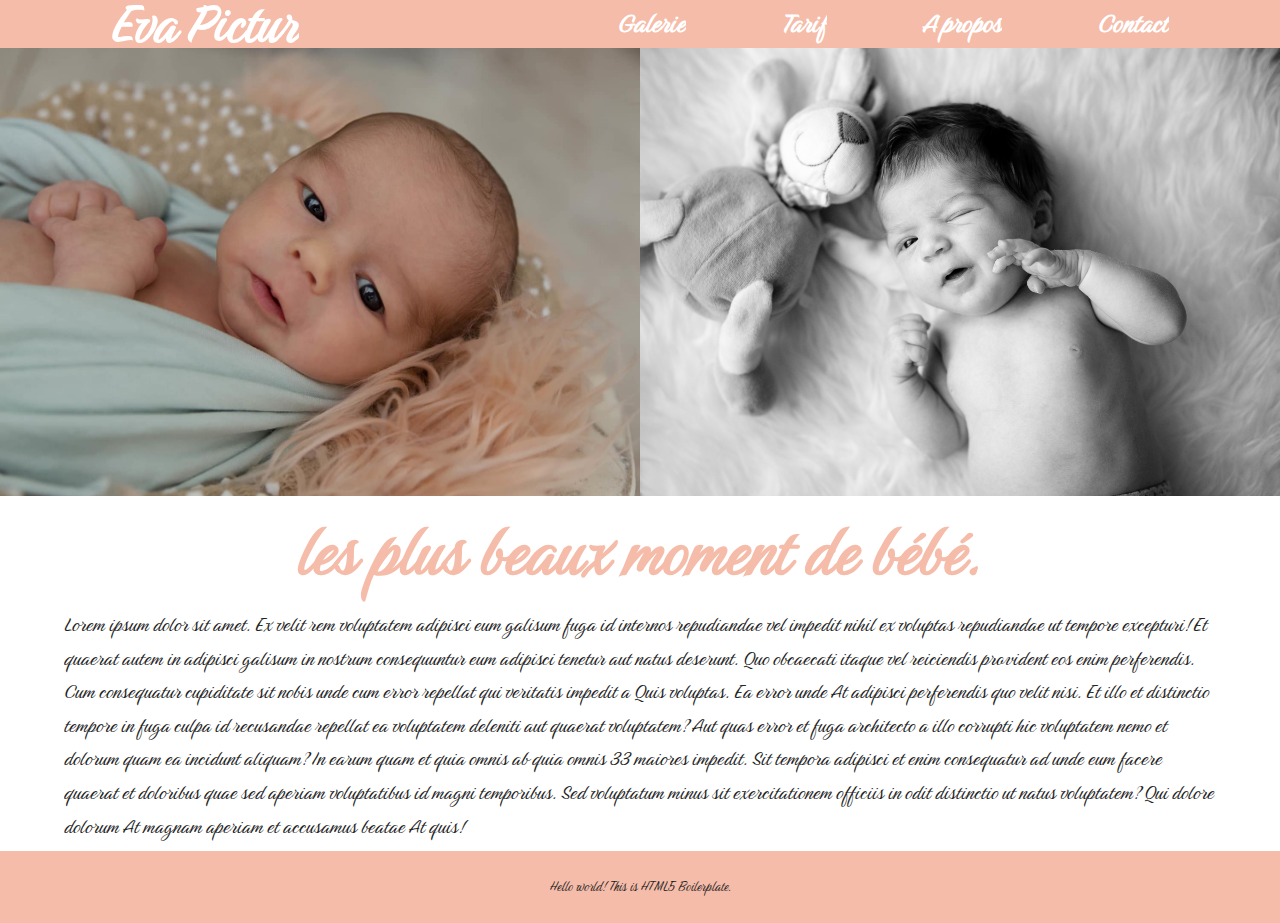
==== index.html @ 78e94718 "maj responsive pc portable mas 1366px et tablette max 991px" ====
<!doctype html>
<html class="no-js" lang="">

<head>
  <meta charset="utf-8">
  <title>Eva picture</title>
  <meta name="description" content="">
  <meta name="viewport" content="width=device-width, initial-scale=1">

  <meta property="og:title" content="">
  <meta property="og:type" content="">
  <meta property="og:url" content="">
  <meta property="og:image" content="">

  <link rel="manifest" href="site.webmanifest">
  <link rel="apple-touch-icon" href="icon.png">
  <!-- Place favicon.ico in the root directory -->

  <link rel="icon" href="photoicone.ico">

  <link rel="stylesheet" href="css/normalize.css">
  <link rel="stylesheet" href="css/main.css">
  <link rel="stylesheet" href="css/style-01.css">

  <meta name="theme-color" content="#fafafa">
  <link rel="preconnect" href="https://fonts.googleapis.com">
<link rel="preconnect" href="https://fonts.gstatic.com" crossorigin>
<link href="https://fonts.googleapis.com/css2?family=Birthstone&display=swap" rel="stylesheet">
</head>

<body>
  <header>
    <h1 class="eva">Eva Pictur</h1>
    <ul class="navbar">
      <li><a href="galerie.html">Galerie</a></li>
      <li><a href="tarif.html">Tarif</a></li>
      <li><a href="a-propos.html">A propos</a></li>
      <li><a href="contact.html">Contact</a></li>
    </ul>


  </header>

  <main>

    <section class="fond">
      <section class="caroussel">
          <section class="player">
            <img src="./img/bebe-banniere-01.jfif" alt="bebe-b01">
            <img src="./img/bebe-banniere-02.jpg" alt="bebe-b02">
            <img src="./img/bebe-banniere-04.jfif" alt="bebe-b03">
            <img src="./img/bebe-banniere-01.jfif" alt="bebe-b01">
            <img src="./img/bebe-banniere-02.jpg" alt="bebe-b02">
            <img src="./img/bebe-banniere-04.jfif" alt="bebe-b03">
          </section>
      </section>
    </section>
    <section class="text">
      <h2>les plus beaux moment de bébé.</h2>
      <p>Lorem ipsum dolor sit amet. Ex velit rem voluptatem adipisci eum galisum fuga id internos repudiandae vel impedit nihil ex voluptas repudiandae ut tempore excepturi! Et quaerat autem in adipisci galisum in nostrum consequuntur eum adipisci tenetur aut natus deserunt. Quo obcaecati itaque vel reiciendis provident eos enim perferendis. Cum consequatur cupiditate sit nobis unde cum error repellat qui veritatis impedit a Quis voluptas.

        Ea error unde At adipisci perferendis quo velit nisi. Et illo et distinctio tempore in fuga culpa id recusandae repellat ea voluptatem deleniti aut quaerat voluptatem? Aut quas error et fuga architecto a illo corrupti hic voluptatem nemo et dolorum quam ea incidunt aliquam?
        
        In earum quam et quia omnis ab quia omnis 33 maiores impedit. Sit tempora adipisci et enim consequatur ad unde eum facere quaerat et doloribus quae sed aperiam voluptatibus id magni temporibus. Sed voluptatum minus sit exercitationem officiis in odit distinctio ut natus voluptatem? Qui dolore dolorum At magnam aperiam et accusamus beatae At quis!</p>
    </section>

  </main>
  <footer>
    <p>Hello world! This is HTML5 Boilerplate.</p>
  </footer>

  <!-- Add your site or application content here -->
  
  <script src="js/vendor/modernizr-3.11.2.min.js"></script>
  <script src="js/plugins.js"></script>
  <script src="js/main.js"></script>

  <!-- Google Analytics: change UA-XXXXX-Y to be your site's ID. -->
  <script>
    window.ga = function () { ga.q.push(arguments) }; ga.q = []; ga.l = +new Date;
    ga('create', 'UA-XXXXX-Y', 'auto'); ga('set', 'anonymizeIp', true); ga('set', 'transport', 'beacon'); ga('send', 'pageview')
  </script>
  <script src="https://www.google-analytics.com/analytics.js" async></script>
</body>

</html>
---- css/main.css ----
/*! HTML5 Boilerplate v8.0.0 | MIT License | https://html5boilerplate.com/ */

/* main.css 2.1.0 | MIT License | https://github.com/h5bp/main.css#readme */
/*
 * What follows is the result of much research on cross-browser styling.
 * Credit left inline and big thanks to Nicolas Gallagher, Jonathan Neal,
 * Kroc Camen, and the H5BP dev community and team.
 */

/* ==========================================================================
   Base styles: opinionated defaults
   ========================================================================== */

html {
  color: #222;
  font-size: 1em;
  line-height: 1.4;
}

/*
 * Remove text-shadow in selection highlight:
 * https://twitter.com/miketaylr/status/12228805301
 *
 * Vendor-prefixed and regular ::selection selectors cannot be combined:
 * https://stackoverflow.com/a/16982510/7133471
 *
 * Customize the background color to match your design.
 */

::-moz-selection {
  background: #b3d4fc;
  text-shadow: none;
}

::selection {
  background: #b3d4fc;
  text-shadow: none;
}

/*
 * A better looking default horizontal rule
 */

hr {
  display: block;
  height: 1px;
  border: 0;
  border-top: 1px solid #ccc;
  margin: 1em 0;
  padding: 0;
}

/*
 * Remove the gap between audio, canvas, iframes,
 * images, videos and the bottom of their containers:
 * https://github.com/h5bp/html5-boilerplate/issues/440
 */

audio,
canvas,
iframe,
img,
svg,
video {
  vertical-align: middle;
}

/*
 * Remove default fieldset styles.
 */

fieldset {
  border: 0;
  margin: 0;
  padding: 0;
}

/*
 * Allow only vertical resizing of textareas.
 */

textarea {
  resize: vertical;
}

/* ==========================================================================
   Author's custom styles
   ========================================================================== */

/* ==========================================================================
   Helper classes
   ========================================================================== */

/*
 * Hide visually and from screen readers
 */

.hidden,
[hidden] {
  display: none !important;
}

/*
 * Hide only visually, but have it available for screen readers:
 * https://snook.ca/archives/html_and_css/hiding-content-for-accessibility
 *
 * 1. For long content, line feeds are not interpreted as spaces and small width
 *    causes content to wrap 1 word per line:
 *    https://medium.com/@jessebeach/beware-smushed-off-screen-accessible-text-5952a4c2cbfe
 */

.sr-only {
  border: 0;
  clip: rect(0, 0, 0, 0);
  height: 1px;
  margin: -1px;
  overflow: hidden;
  padding: 0;
  position: absolute;
  white-space: nowrap;
  width: 1px;
  /* 1 */
}

/*
 * Extends the .sr-only class to allow the element
 * to be focusable when navigated to via the keyboard:
 * https://www.drupal.org/node/897638
 */

.sr-only.focusable:active,
.sr-only.focusable:focus {
  clip: auto;
  height: auto;
  margin: 0;
  overflow: visible;
  position: static;
  white-space: inherit;
  width: auto;
}

/*
 * Hide visually and from screen readers, but maintain layout
 */

.invisible {
  visibility: hidden;
}

/*
 * Clearfix: contain floats
 *
 * For modern browsers
 * 1. The space content is one way to avoid an Opera bug when the
 *    `contenteditable` attribute is included anywhere else in the document.
 *    Otherwise it causes space to appear at the top and bottom of elements
 *    that receive the `clearfix` class.
 * 2. The use of `table` rather than `block` is only necessary if using
 *    `:before` to contain the top-margins of child elements.
 */

.clearfix::before,
.clearfix::after {
  content: " ";
  display: table;
}

.clearfix::after {
  clear: both;
}

/* ==========================================================================
   EXAMPLE Media Queries for Responsive Design.
   These examples override the primary ('mobile first') styles.
   Modify as content requires.
   ========================================================================== */

@media only screen and (min-width: 35em) {
  /* Style adjustments for viewports that meet the condition */
}

@media print,
  (-webkit-min-device-pixel-ratio: 1.25),
  (min-resolution: 1.25dppx),
  (min-resolution: 120dpi) {
  /* Style adjustments for high resolution devices */
}

/* ==========================================================================
   Print styles.
   Inlined to avoid the additional HTTP request:
   https://www.phpied.com/delay-loading-your-print-css/
   ========================================================================== */

@media print {
  *,
  *::before,
  *::after {
    background: #fff !important;
    color: #000 !important;
    /* Black prints faster */
    box-shadow: none !important;
    text-shadow: none !important;
  }

  a,
  a:visited {
    text-decoration: underline;
  }

  a[href]::after {
    content: " (" attr(href) ")";
  }

  abbr[title]::after {
    content: " (" attr(title) ")";
  }

  /*
   * Don't show links that are fragment identifiers,
   * or use the `javascript:` pseudo protocol
   */
  a[href^="#"]::after,
  a[href^="javascript:"]::after {
    content: "";
  }

  pre {
    white-space: pre-wrap !important;
  }

  pre,
  blockquote {
    border: 1px solid #999;
    page-break-inside: avoid;
  }

  /*
   * Printing Tables:
   * https://web.archive.org/web/20180815150934/http://css-discuss.incutio.com/wiki/Printing_Tables
   */
  thead {
    display: table-header-group;
  }

  tr,
  img {
    page-break-inside: avoid;
  }

  p,
  h2,
  h3 {
    orphans: 3;
    widows: 3;
  }

  h2,
  h3 {
    page-break-after: avoid;
  }
}
---- css/style-01.css ----
* {
    margin: 0;
    padding: 0%;
    box-sizing: border-box;
    font-family: 'Birthstone', 'cursive';
    scroll-behavior: smooth; 
    overflow: hidden;
     
}
/****HEADER*****/
header {
    background: #F5BCA9;
    /*position: fixed;*/
    top: 0%;
    left: 0%;
    width: 100%;
    height: 3em;
    display: flex;
    justify-content: space-around;
    align-items: center;
    
    
}
.eva { 
    color: #fff;
    font-size: 4em;
    text-decoration: none;
}
.navbar {
    display: flex;
    
}
.navbar li {
    list-style: none;
    
}
.navbar li a {
    font-size: 2em;
    color: #fff;
    text-decoration: none;
    margin-left: 3em;
    font-weight: 700;
}
/****MAIN****/
.fond {
    width: 100%;
    margin: auto;
    
}
.fond .caroussel {
    background-color:#F5BCA9 ;
    /*margin-top: 2em;*/
    width: 100%;
    overflow: hidden;
    height: 20em;
    
    
    
}
.fond .caroussel .player {
    display: flex;
}
.fond .caroussel img {
    max-width: 30em;
    cursor: pointer;
}
.fond .caroussel img {
    display: flex;
    animation-duration: 20s;
    animation-name: mesImages;
    animation-iteration-count: infinite;
    overflow: visible;
    
}
@keyframes mesImages {
    0% {
        transform: translateX(0);
    }
    75% {
        transform: translateX(-900px);
    }
    100% {
        transform: translateX(0);
    }
}
.text {
    width: 70%;
    justify-content: space-evenly;
    align-items: center;
    margin: auto;
    margin-bottom: 4em;
}
.text h2 {
    text-align: center;
    font-size: 5em;
    color: #F5BCA9;
}
.text p {
    font-size: 2em;
    text-justify: inter-word;
}
/****FOOTER*****/
footer {
    width: 100%;
    background-color: #F5BCA9;
    min-height: 8vh;    
    align-items: center;
    justify-content: space-evenly;
    display: flex;
}
/*********ECRAN PC PORTABLE*************/
@media(max-width:1366px){
}
.fond .caroussel {
    background-color:#F5BCA9 ;
    /*margin-top: 2em;*/
    width: 100%;
    overflow: hidden;
    height: 15em;   
}
.fond .caroussel img {
    max-width: 23em;
    cursor: pointer;
}   
@keyframes mesImages {
    0% {
        transform: translateX(0);
    }
    75% {
        transform: translateX(-825px);
    }
    100% {
        transform: translateX(0);
    }
}
.text {
    width: 90%;
    justify-content: space-evenly;
    align-items: center;
    margin: auto;
    margin-bottom: 00.5em
}
.text h2 {
    text-align: center;
    font-size: 3.5em;
    color: #F5BCA9;
}
.text p {
    font-size: 1.5em;
    text-justify: inter-word;
}
@media(max-width:991px){
    * {
        overflow: visible;
        
    }
    .navbar li a {
        font-size: 2em;
        color: #fff;
        text-decoration: none;
        margin-left: 1em;
        font-weight: 700;
    }
}
.fond .caroussel {
    background-color:#F5BCA9 ;
    /*margin-top: 2em;*/
    width: 100%;
    overflow: hidden;
    height: 28em;   
}
.fond .caroussel img {
    max-width: 40em;
    cursor: pointer;
}   
@keyframes mesImages {
    0% {
        transform: translateX(0);
    }
    75% {
        transform: translateX(-180em);
    }
    100% {
        transform: translateX(0);
    }
}
    .text h2 {
        text-align: center;
        font-size: 5em;
        color: #F5BCA9;
    }
}
@media(max-width:480px){
    
}
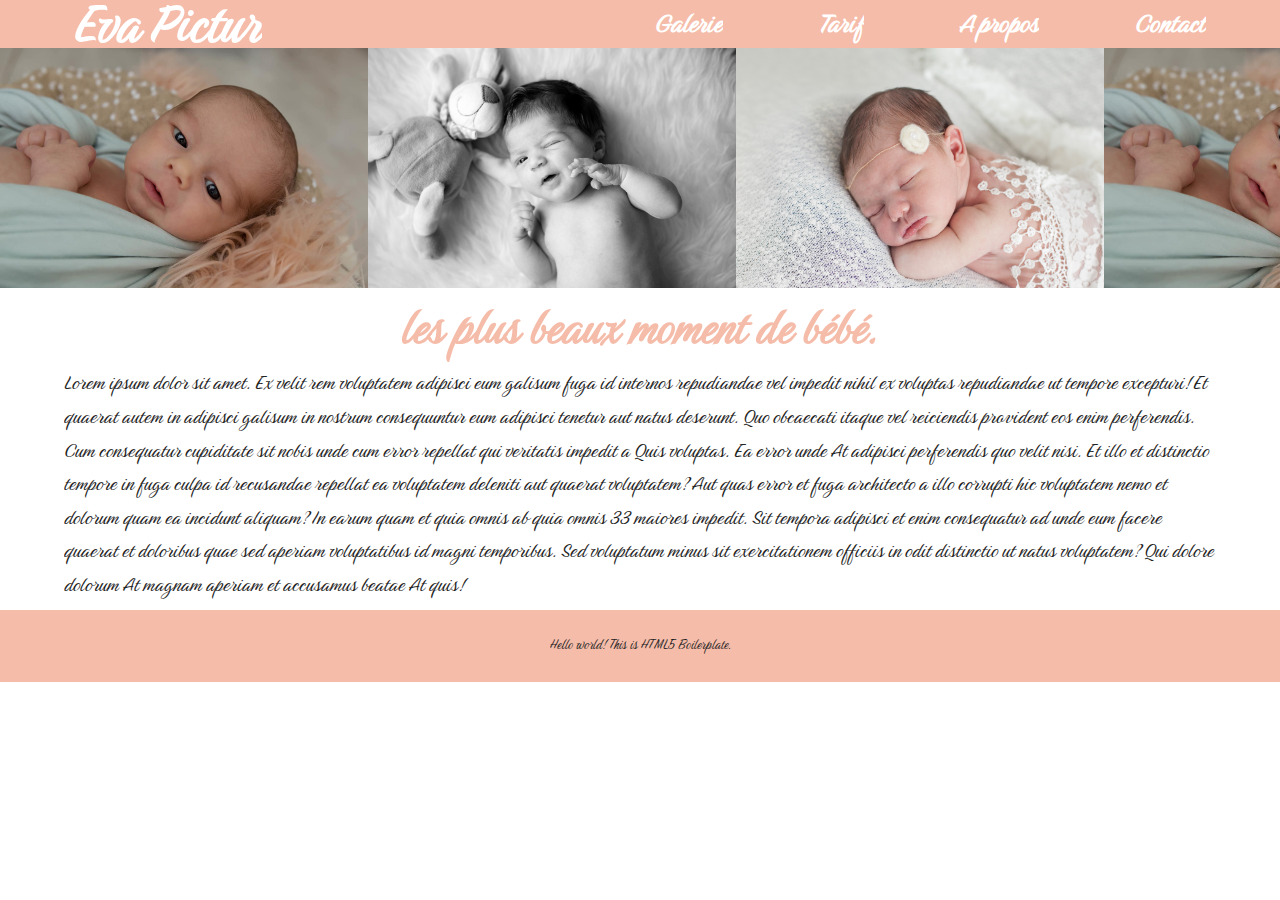
==== commit e11d6956: "maj responsive ecran mobile max 480px" ====
--- a/index.html
+++ b/index.html
@@ -31,11 +31,12 @@
 <body>
   <header>
     <h1 class="eva">Eva Pictur</h1>
+    <article class="menuToggle" onclick="toggleMenu();"></article>
     <ul class="navbar">
-      <li><a href="galerie.html">Galerie</a></li>
-      <li><a href="tarif.html">Tarif</a></li>
-      <li><a href="a-propos.html">A propos</a></li>
-      <li><a href="contact.html">Contact</a></li>
+      <li><a href="galerie.html" onclick="toggleMenu();">Galerie</a></li>
+      <li><a href="tarif.html" onclick="toggleMenu();">Tarif</a></li>
+      <li><a href="a-propos.html" onclick="toggleMenu();">A propos</a></li>
+      <li><a href="contact.html"onclick="toggleMenu();">Contact</a></li>
     </ul>
 
 
@@ -68,6 +69,19 @@
   <footer>
     <p>Hello world! This is HTML5 Boilerplate.</p>
   </footer>
+  <script type="text/javascript">
+    window.addEventListener('scroll', function(){
+        const header =document.querySelector('header');
+        header.classList.toggle("sticky", window.scrollY > 0 );
+    });
+    
+    function toggleMenu(){
+    const tmenuToggle = document.querySelector('.menuToggle');
+    const navbar = document.querySelector('.navbar');
+    navbar.classList.toggle('active');
+    menuToggle.classList.toggle('active');
+}
+</script>
 
   <!-- Add your site or application content here -->
   
--- a/css/style-01.css
+++ b/css/style-01.css
@@ -161,7 +161,7 @@
         margin-left: 1em;
         font-weight: 700;
     }
-}
+
 .fond .caroussel {
     background-color:#F5BCA9 ;
     /*margin-top: 2em;*/
@@ -188,8 +188,112 @@
         text-align: center;
         font-size: 5em;
         color: #F5BCA9;
-    }
+    } 
+    .fond .caroussel img {
+        display: flex;
+    animation-duration: 30s;
+    animation-name: mesImages;
+    animation-iteration-count: infinite;
+    overflow: visible;
+    
+   }  
 }
 @media(max-width:480px){
-    
-}+    * {
+        overflow: hidden;
+    }
+
+.fond .caroussel {
+    background-color:#F5BCA9 ;
+    /*margin-top: 2em;*/
+    width: 100%;
+    overflow: hidden;
+    height: 10em;   
+}
+.fond .caroussel img {
+    max-width: 15em;
+    cursor: pointer;
+}   
+.fond .caroussel img {
+display: flex;
+animation-duration: 20s;
+animation-name: mesImages;
+animation-iteration-count: infinite;
+overflow: visible;
+
+}  
+@keyframes mesImages {
+    0% {
+        transform: translateX(0);
+    }
+    75% {
+        transform: translateX(-825);
+    }
+    100% {
+        transform: translateX(0);
+    }
+}
+.text h2 {
+    text-align: center;
+    font-size: 3em;
+    color: #F5BCA9;
+} 
+header, 
+header.sticky{
+    padding: 10px 20px;
+}
+
+header .navbar li{
+    margin-left: 0px;
+}
+
+header .navbar li a {
+    text-decoration: none;
+    color: #fff;
+    font-size: 1.6em;
+    font-weight: 300;
+}
+
+.navbar{
+    display: none;
+}
+/*section{
+    padding: 20px;
+}*/
+
+header .navbar.active{
+    width: 100%;
+    height: calc(100% -68px);
+    position: fixed;
+    top: 68px;
+    left:0;
+    display: flex;
+    justify-content: center;
+    flex-direction: column;
+    background:#F5BCA9;
+    align-items: center;
+}
+
+.menuToggle{
+    position: relative;
+    width: 40px;
+    height: 40px;
+    background-image: url(./img/menu.png);
+    background-repeat: no-repeat;
+    background-position: center;
+    cursor: pointer;
+    background-size: 30px;
+}
+
+.menuToggle.active
+{
+    background-image: url(./img/close.png);
+    background-size: 25px;
+    background-repeat: no-repeat;
+    background-origin: center;
+}
+
+header.sticky .menuToggle{
+    filter: invert(1);
+}
+}
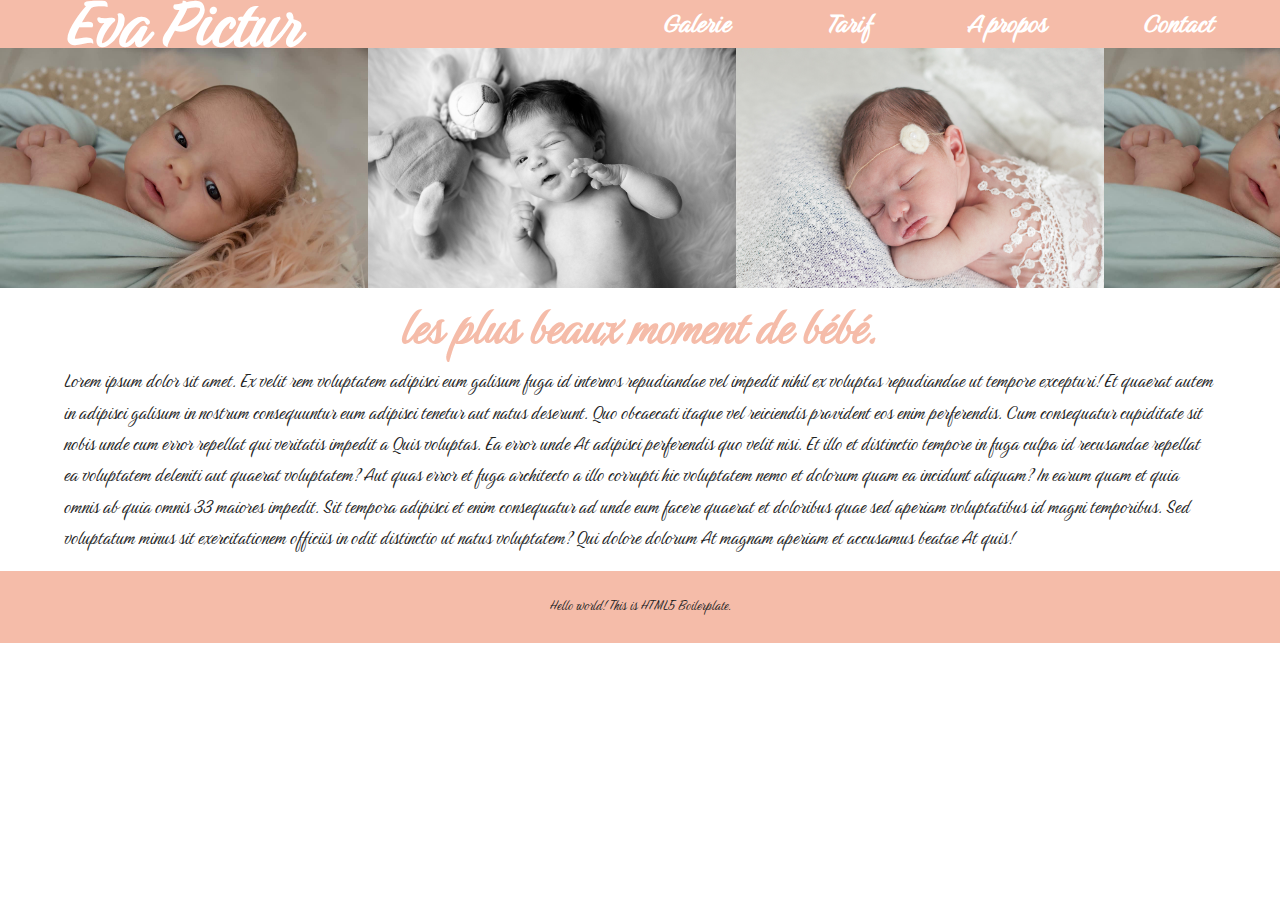
==== commit 7c898312: "maj sous-menu menu galerie" ====
--- a/index.html
+++ b/index.html
@@ -30,21 +30,25 @@
 
 <body>
   <header>
-    <h1 class="eva">Eva Pictur</h1>
+    <h1 class="eva"><a href="index.html">Eva Pictur</a></h1>
     <article class="menuToggle" onclick="toggleMenu();"></article>
     <ul class="navbar">
-      <li><a href="galerie.html" onclick="toggleMenu();">Galerie</a></li>
-      <li><a href="tarif.html" onclick="toggleMenu();">Tarif</a></li>
-      <li><a href="a-propos.html" onclick="toggleMenu();">A propos</a></li>
-      <li><a href="contact.html"onclick="toggleMenu();">Contact</a></li>
+      <li class="title">
+        <a href="#" onclick="toggleMenu();">Galerie<i class="fa fa-angle-down"></i></a>
+        <ul class="sous-menu">
+          <li><a href="galerie.html" onclick="toggleMenu();">Nouveaux nés</a></li>
+          <li><a href="#" onclick="toggleMenu();">Grossese</a></li>
+        </ul>
+      </li>
+      <li class="title"><a href="tarif.html" onclick="toggleMenu();">Tarif</a></li>
+      <li class="title"><a href="a-propos.html" onclick="toggleMenu();">A propos</a></li>
+      <li class="title"><a href="contact.html"onclick="toggleMenu();">Contact</a></li>
     </ul>
-
-
   </header>
 
-  <main>
-
-    <section class="fond">
+  
+<main>
+  <section class="fond">
       <section class="caroussel">
           <section class="player">
             <img src="./img/bebe-banniere-01.jfif" alt="bebe-b01">
@@ -69,19 +73,7 @@
   <footer>
     <p>Hello world! This is HTML5 Boilerplate.</p>
   </footer>
-  <script type="text/javascript">
-    window.addEventListener('scroll', function(){
-        const header =document.querySelector('header');
-        header.classList.toggle("sticky", window.scrollY > 0 );
-    });
-    
-    function toggleMenu(){
-    const tmenuToggle = document.querySelector('.menuToggle');
-    const navbar = document.querySelector('.navbar');
-    navbar.classList.toggle('active');
-    menuToggle.classList.toggle('active');
-}
-</script>
+
 
   <!-- Add your site or application content here -->
   
@@ -93,8 +85,21 @@
   <script>
     window.ga = function () { ga.q.push(arguments) }; ga.q = []; ga.l = +new Date;
     ga('create', 'UA-XXXXX-Y', 'auto'); ga('set', 'anonymizeIp', true); ga('set', 'transport', 'beacon'); ga('send', 'pageview')
-  </script>
-  <script src="https://www.google-analytics.com/analytics.js" async></script>
+    </script>
+<script type="text/javascript">
+  window.addEventListener('scroll', function(){
+      const header =document.querySelector('header');
+      header.classList.toggle("sticky", window.scrollY > 0 );
+  });
+  
+  function toggleMenu(){
+  const tmenuToggle = document.querySelector('.menuToggle');
+  const navbar = document.querySelector('.navbar');
+  navbar.classList.toggle('active');
+  menuToggle.classList.toggle('active');
+}
+</script>
+
 </body>
 
 </html>
--- a/css/style-01.css
+++ b/css/style-01.css
@@ -1,12 +1,15 @@
+@media(max-width:1920px){
 * {
     margin: 0;
     padding: 0%;
     box-sizing: border-box;
     font-family: 'Birthstone', 'cursive';
     scroll-behavior: smooth; 
-    overflow: hidden;
-     
-}
+         
+}
+ html{
+  overflow: hidden;
+ }
 /****HEADER*****/
 header {
     background: #F5BCA9;
@@ -21,26 +24,77 @@
     
     
 }
-.eva { 
+.eva a {
     color: #fff;
-    font-size: 4em;
+    font-size: 250%;
     text-decoration: none;
+
 }
 .navbar {
     display: flex;
-    
-}
-.navbar li {
+    position: relative;
+    
+}
+.navbar .title{
+    display: inline-block;
+    position: relative;
     list-style: none;
-    
-}
-.navbar li a {
+    transition: 0.5s;
+    
+}
+.navbar .title a {
     font-size: 2em;
     color: #fff;
     text-decoration: none;
     margin-left: 3em;
     font-weight: 700;
 }
+.navbar .title a:hover {
+    transition: 0.05s;
+    color: #000;
+}
+.navbar .sous-menu {
+    /*display: block;*/
+    position: absolute;
+   /* visibility: hidden;*/
+    height: 0;
+    top:100%;
+    left : 0;
+    transform: scaleY(0);
+    transform-origin: 50% 0;
+    transition: transform 1s ease;
+    background-color: #F5BCA9;
+    box-shadow: 0 2px 3px rgba(34, 36, 38, .15);
+    border-radius: 0 0 5px 5px;
+    z-index: 1;
+
+    
+}
+.navbar .title:hover .sous-menu {
+      
+    visibility: visible;
+    height: auto;
+    transform: scaleY(1);
+  
+  }
+  .navbar .sous-menu li{
+    text-align: justify;
+    display: inline-block;
+    color: #000;
+    /*width: 150px;*/
+    margin-left: -4em;
+    padding: 5%;
+    transition: 0.2s;
+  } 
+  .navbar .sous-menu li a {
+    text-transform: none;
+    color: #fff;
+    font-weight: normal;
+    font-size: 24px;
+  }
+  .navbar .sous-menu li a:hover {
+      color: #000;
+  }
 /****MAIN****/
 .fond {
     width: 100%;
@@ -108,14 +162,14 @@
     justify-content: space-evenly;
     display: flex;
 }
+}
 /*********ECRAN PC PORTABLE*************/
 @media(max-width:1366px){
-}
+
 .fond .caroussel {
     background-color:#F5BCA9 ;
     /*margin-top: 2em;*/
     width: 100%;
-    overflow: hidden;
     height: 15em;   
 }
 .fond .caroussel img {
@@ -138,16 +192,36 @@
     justify-content: space-evenly;
     align-items: center;
     margin: auto;
-    margin-bottom: 00.5em
+    margin-bottom: 0.5em
 }
 .text h2 {
     text-align: center;
-    font-size: 3.5em;
+    font-size: 370%;
     color: #F5BCA9;
 }
 .text p {
-    font-size: 1.5em;
+    font-size: 150%;
     text-justify: inter-word;
+}
+}
+@media(max-width:1360px){
+    
+    .text {
+        width: 90%;
+        justify-content: space-evenly;
+        align-items: center;
+        margin: auto;
+        margin-bottom: 1em
+    }
+    .text h2 {
+        text-align: center;
+        font-size: 350%;
+        color: #F5BCA9;
+    }
+    .text p {
+        font-size: 140%;
+        text-justify: inter-word;
+    }
 }
 @media(max-width:991px){
     * {
@@ -163,22 +237,20 @@
     }
 
 .fond .caroussel {
+    counter-reset: inherit;
     background-color:#F5BCA9 ;
     /*margin-top: 2em;*/
     width: 100%;
     overflow: hidden;
     height: 28em;   
 }
-.fond .caroussel img {
-    max-width: 40em;
-    cursor: pointer;
-}   
+
 @keyframes mesImages {
     0% {
         transform: translateX(0);
     }
     75% {
-        transform: translateX(-180em);
+        transform: translateX(-500%);
     }
     100% {
         transform: translateX(0);
@@ -189,59 +261,64 @@
         font-size: 5em;
         color: #F5BCA9;
     } 
+  
+
+    .fond .caroussel {
+        background-color:#f5bca900 ;
+        height: 15em;
+    }
+    .fond .caroussel img {
+        counter-reset: inherit;
+        cursor: pointer;
+        width: 100%;
+    }
     .fond .caroussel img {
         display: flex;
-    animation-duration: 30s;
-    animation-name: mesImages;
-    animation-iteration-count: infinite;
+        animation-duration: 40s;
+        animation-name: mesImages;
+        animation-iteration-count: infinite;
+        overflow: visible;
+        
+    }
+}
+@media(max-width:580px){
+    @keyframes mesImages {
+        0% {
+            transform: translateX(0);
+        }
+        75% {
+            transform: translateX(-500%);
+        }
+        100% {
+            transform: translateX(0);
+        }
+    }
+.text {
+    width: 90%;
+    justify-content: space-evenly;
+    align-items: center;
+    margin: auto;
+    margin-bottom: 1em
+}
+.text h2 {
+    font-weight: 150%;
+    text-align: center;
+    font-size: 250%;
+    color: #F5BCA9;
+}
+.text p {
+    font-size: 100%;
+    text-align: justify;
+} 
+header {
     overflow: visible;
-    
-   }  
-}
-@media(max-width:480px){
-    * {
-        overflow: hidden;
-    }
-
-.fond .caroussel {
-    background-color:#F5BCA9 ;
-    /*margin-top: 2em;*/
-    width: 100%;
-    overflow: hidden;
-    height: 10em;   
-}
-.fond .caroussel img {
-    max-width: 15em;
-    cursor: pointer;
-}   
-.fond .caroussel img {
-display: flex;
-animation-duration: 20s;
-animation-name: mesImages;
-animation-iteration-count: infinite;
-overflow: visible;
-
-}  
-@keyframes mesImages {
-    0% {
-        transform: translateX(0);
-    }
-    75% {
-        transform: translateX(-825);
-    }
-    100% {
-        transform: translateX(0);
-    }
-}
-.text h2 {
-    text-align: center;
-    font-size: 3em;
-    color: #F5BCA9;
-} 
-header, 
+    position: sticky;
+    z-index: 1;
+}
+/*header, 
 header.sticky{
     padding: 10px 20px;
-}
+}*/
 
 header .navbar li{
     margin-left: 0px;
@@ -264,25 +341,27 @@
 header .navbar.active{
     width: 100%;
     height: calc(100% -68px);
-    position: fixed;
-    top: 68px;
+    position: fixed ;
+    top: 3em;
     left:0;
     display: flex;
     justify-content: center;
     flex-direction: column;
     background:#F5BCA9;
     align-items: center;
+    z-index: 1;
 }
 
 .menuToggle{
     position: relative;
     width: 40px;
     height: 40px;
-    background-image: url(./img/menu.png);
+    background-image: url(menu.png);
     background-repeat: no-repeat;
     background-position: center;
     cursor: pointer;
     background-size: 30px;
+    
 }
 
 .menuToggle.active
@@ -295,5 +374,15 @@
 
 header.sticky .menuToggle{
     filter: invert(1);
-}
-}
+    
+}
+}
+@media(max-width:400px){
+.fond .caroussel img {
+    counter-reset: inherit;
+    cursor: pointer;
+    width: 15em;
+    height: 15em;
+    
+}
+}
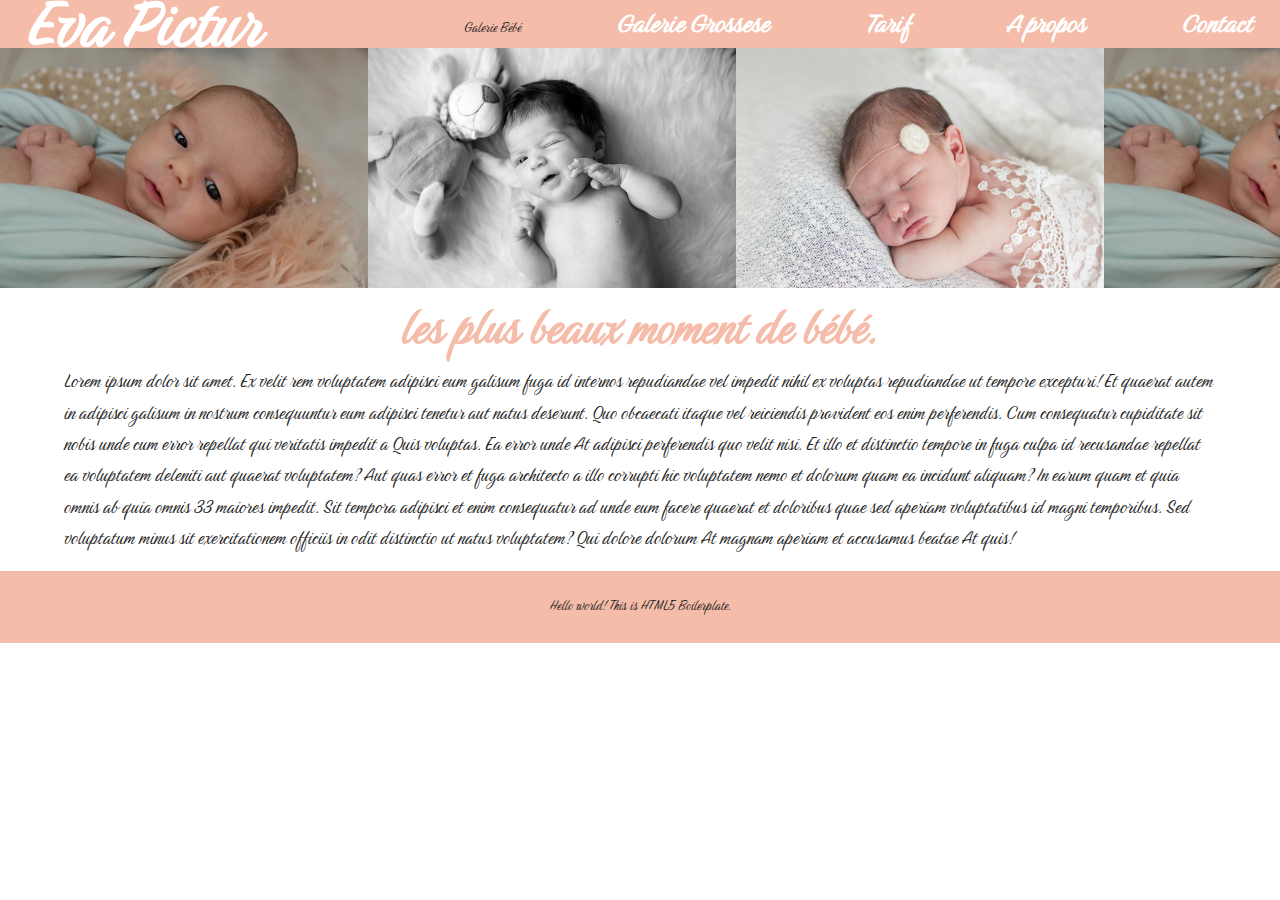
==== commit d1761b37: "maj page grossese" ====
--- a/index.html
+++ b/index.html
@@ -20,7 +20,7 @@
 
   <link rel="stylesheet" href="css/normalize.css">
   <link rel="stylesheet" href="css/main.css">
-  <link rel="stylesheet" href="css/style-01.css">
+  <link rel="stylesheet" href="css/index.css">
 
   <meta name="theme-color" content="#fafafa">
   <link rel="preconnect" href="https://fonts.googleapis.com">
@@ -33,13 +33,8 @@
     <h1 class="eva"><a href="index.html">Eva Pictur</a></h1>
     <article class="menuToggle" onclick="toggleMenu();"></article>
     <ul class="navbar">
-      <li class="title">
-        <a href="#" onclick="toggleMenu();">Galerie<i class="fa fa-angle-down"></i></a>
-        <ul class="sous-menu">
-          <li><a href="galerie.html" onclick="toggleMenu();">Nouveaux nés</a></li>
-          <li><a href="#" onclick="toggleMenu();">Grossese</a></li>
-        </ul>
-      </li>
+      <li class="title"><a href="galerie.html" onclick="toggleMenu();"></a>Galerie Bébé</li>
+      <li class="title"><a href="grossese.html" onclick="toggleMenu();">Galerie Grossese</a></li>
       <li class="title"><a href="tarif.html" onclick="toggleMenu();">Tarif</a></li>
       <li class="title"><a href="a-propos.html" onclick="toggleMenu();">A propos</a></li>
       <li class="title"><a href="contact.html"onclick="toggleMenu();">Contact</a></li>
--- a/css/index.css
+++ b/css/index.css
@@ -0,0 +1,350 @@
+@media(max-width:1920px){
+* {
+    margin: 0;
+    padding: 0%;
+    box-sizing: border-box;
+    font-family: 'Birthstone', 'cursive';
+    scroll-behavior: smooth; 
+}
+ html{
+  overflow: hidden;
+}
+/****HEADER*****/
+header {
+    background: #F5BCA9;
+    /*position: fixed;*/
+    top: 0%;
+    left: 0%;
+    width: 100%;
+    height: 3em;
+    display: flex;
+    justify-content: space-around;
+    align-items: center;
+}
+.eva a {
+    color: #fff;
+    font-size: 250%;
+    text-decoration: none;
+
+}
+.navbar {
+    display: flex;
+    position: relative;
+    
+}
+.navbar .title{
+    display: inline-block;
+    position: relative;
+    list-style: none;
+    transition: 0.5s;
+    
+}
+.navbar .title a {
+    font-size: 2em;
+    color: #fff;
+    text-decoration: none;
+    margin-left: 3em;
+    font-weight: 700;
+}
+.navbar .title a:hover {
+    transition: 0.05s;
+    color: #000;
+}
+
+
+/****MAIN****/
+.fond {
+    width: 100%;
+    margin: auto;
+    
+}
+.fond .caroussel {
+    background-color:#F5BCA9 ;
+    /*margin-top: 2em;*/
+    width: 100%;
+    overflow: hidden;
+    height: 20em;
+    
+    
+    
+}
+.fond .caroussel .player {
+    display: flex;
+}
+.fond .caroussel img {
+    max-width: 30em;
+    cursor: pointer;
+}
+.fond .caroussel img {
+    display: flex;
+    animation-duration: 20s;
+    animation-name: mesImages;
+    animation-iteration-count: infinite;
+    overflow: visible;
+    
+}
+@keyframes mesImages {
+    0% {
+        transform: translateX(0);
+    }
+    75% {
+        transform: translateX(-900px);
+    }
+    100% {
+        transform: translateX(0);
+    }
+}
+.text {
+    width: 70%;
+    justify-content: space-evenly;
+    align-items: center;
+    margin: auto;
+    margin-bottom: 4em;
+}
+.text h2 {
+    text-align: center;
+    font-size: 5em;
+    color: #F5BCA9;
+}
+.text p {
+    font-size: 2em;
+    text-justify: inter-word;
+}
+/****FOOTER*****/
+footer {
+    width: 100%;
+    background-color: #F5BCA9;
+    min-height: 8vh;    
+    align-items: center;
+    justify-content: space-evenly;
+    display: flex;
+}
+}
+/*********ECRAN PC PORTABLE*************/
+@media(max-width:1366px){
+
+.fond .caroussel {
+    background-color:#F5BCA9 ;
+    /*margin-top: 2em;*/
+    width: 100%;
+    height: 15em;   
+}
+.fond .caroussel img {
+    max-width: 23em;
+    cursor: pointer;
+}   
+@keyframes mesImages {
+    0% {
+        transform: translateX(0);
+    }
+    75% {
+        transform: translateX(-825px);
+    }
+    100% {
+        transform: translateX(0);
+    }
+}
+.text {
+    width: 90%;
+    justify-content: space-evenly;
+    align-items: center;
+    margin: auto;
+    margin-bottom: 0.5em
+}
+.text h2 {
+    text-align: center;
+    font-size: 370%;
+    color: #F5BCA9;
+}
+.text p {
+    font-size: 150%;
+    text-justify: inter-word;
+}
+}
+@media(max-width:1360px){
+    
+    .text {
+        width: 90%;
+        justify-content: space-evenly;
+        align-items: center;
+        margin: auto;
+        margin-bottom: 1em
+    }
+    .text h2 {
+        text-align: center;
+        font-size: 350%;
+        color: #F5BCA9;
+    }
+    .text p {
+        font-size: 140%;
+        text-justify: inter-word;
+    }
+}
+@media(max-width:991px){
+    * {
+        overflow: visible;
+        
+    }
+    .navbar li a {
+        font-size: 2em;
+        color: #fff;
+        text-decoration: none;
+        margin-left: 1em;
+        font-weight: 700;
+    }
+
+.fond .caroussel {
+    counter-reset: inherit;
+    background-color:#F5BCA9 ;
+    /*margin-top: 2em;*/
+    width: 100%;
+    overflow: hidden;
+    height: 28em;   
+}
+
+@keyframes mesImages {
+   
+    0% {
+        transform: translateX(0);
+    }
+    75% {
+        transform: translateX(-500%);
+    }
+    100% {
+        transform: translateX(0);
+    }
+}
+    .text h2 {
+        text-align: center;
+        font-size: 5em;
+        color: #F5BCA9;
+    } 
+  
+
+    .fond .caroussel {
+        background-color:#f5bca900 ;
+        height: 15em;
+    }
+    .fond .caroussel img {
+        counter-reset: inherit;
+        cursor: pointer;
+        width: 100%;
+    }
+    .fond .caroussel img {
+        display: flex;
+        animation-duration: 40s;
+        animation-name: mesImages;
+        animation-iteration-count: infinite;
+        overflow: visible;
+        
+    }
+}
+@media(max-width:580px){
+    .eva a {
+        color: #fff;
+        font-size: 200%;
+        text-decoration: none;
+    
+    }
+    @keyframes mesImages {
+        0% {
+            transform: translateX(0);
+        }
+        75% {
+            transform: translateX(-500%);
+        }
+        100% {
+            transform: translateX(0);
+        }
+    }
+.text {
+    width: 90%;
+    justify-content: space-evenly;
+    align-items: center;
+    margin: auto;
+    margin-bottom: 1em
+}
+.text h2 {
+    font-weight: 150%;
+    text-align: center;
+    font-size: 250%;
+    color: #F5BCA9;
+}
+.text p {
+    font-size: 100%;
+    text-align: justify;
+} 
+header {
+    overflow: visible;
+    position: sticky;
+    z-index: 1;
+}
+header, 
+header.sticky{
+    padding: 10px 20px;
+}
+
+header .navbar li{
+    margin-left: 0px;
+}
+
+header .navbar li a {
+    text-decoration: none;
+    color: #fff;
+    font-size: 1.6em;
+    font-weight: 300;
+}
+
+.navbar{
+    display: none;
+}
+/*section{
+    padding: 20px;
+}*/
+
+header .navbar.active{
+    width: 100%;
+    height: calc(100% -68px);
+    position: fixed ;
+    top: 3em;
+    left:0;
+    display: flex;
+    justify-content: center;
+    flex-direction: column;
+    background:#F5BCA9;
+    align-items: center;
+    z-index: 1;
+}
+
+.menuToggle{
+    position: relative;
+    width: 40px;
+    height: 40px;
+    background-image: url(menu.png);
+    background-repeat: no-repeat;
+    background-position: center;
+    cursor: pointer;
+    background-size: 30px;
+    
+}
+
+.menuToggle.active
+{
+    background-size: 25px;
+    background-repeat: no-repeat;
+    background-origin: center;
+}
+
+header.sticky .menuToggle{
+    filter: invert(1);
+    
+}
+}
+@media(max-width:400px){
+.fond .caroussel img {
+    counter-reset: inherit;
+    cursor: pointer;
+    width: 100%
+    
+}
+}
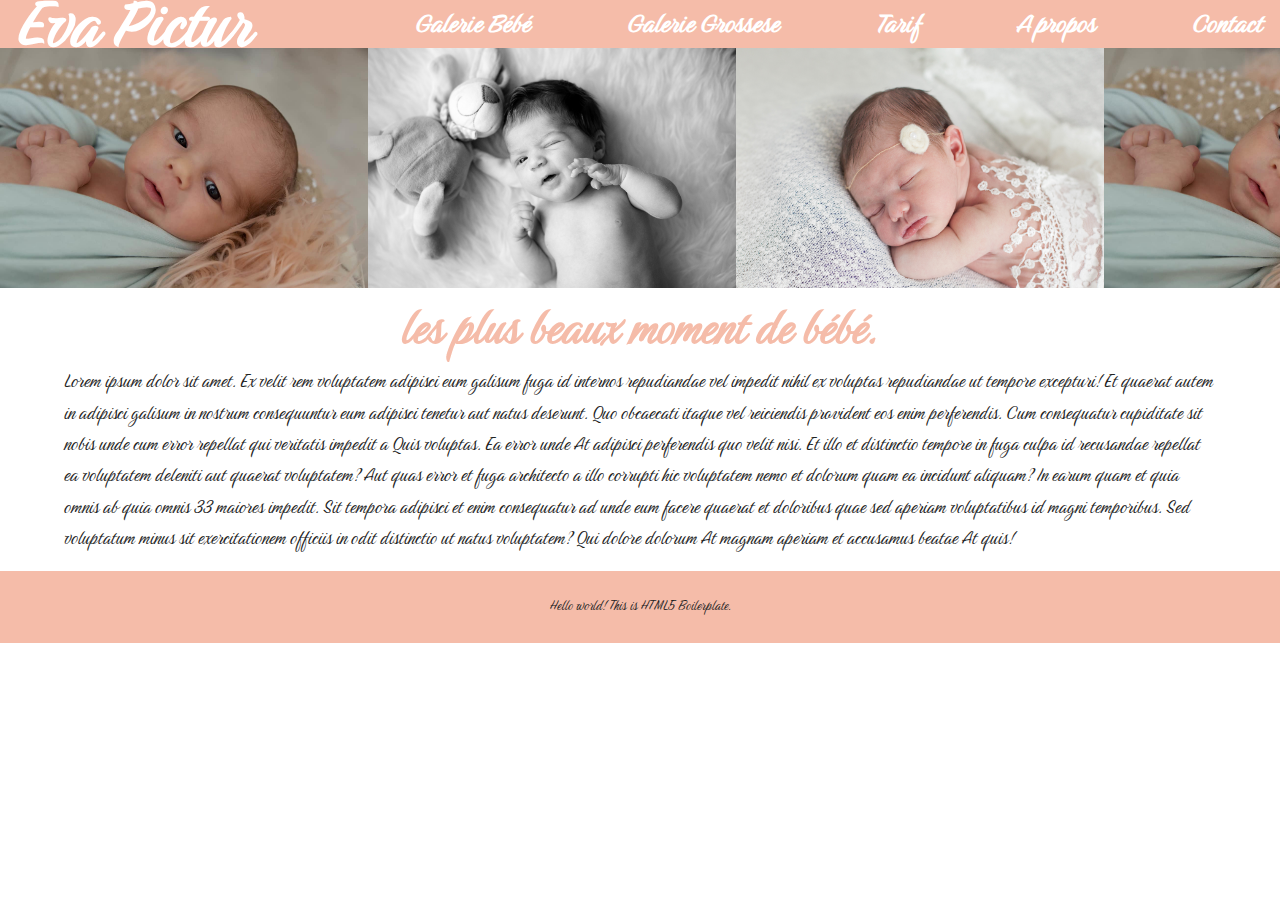
==== commit b5e316b9: "maj page grossese" ====
--- a/index.html
+++ b/index.html
@@ -33,7 +33,7 @@
     <h1 class="eva"><a href="index.html">Eva Pictur</a></h1>
     <article class="menuToggle" onclick="toggleMenu();"></article>
     <ul class="navbar">
-      <li class="title"><a href="galerie.html" onclick="toggleMenu();"></a>Galerie Bébé</li>
+      <li class="title"><a href="galerie.html" onclick="toggleMenu();">Galerie Bébé</a></li>
       <li class="title"><a href="grossese.html" onclick="toggleMenu();">Galerie Grossese</a></li>
       <li class="title"><a href="tarif.html" onclick="toggleMenu();">Tarif</a></li>
       <li class="title"><a href="a-propos.html" onclick="toggleMenu();">A propos</a></li>
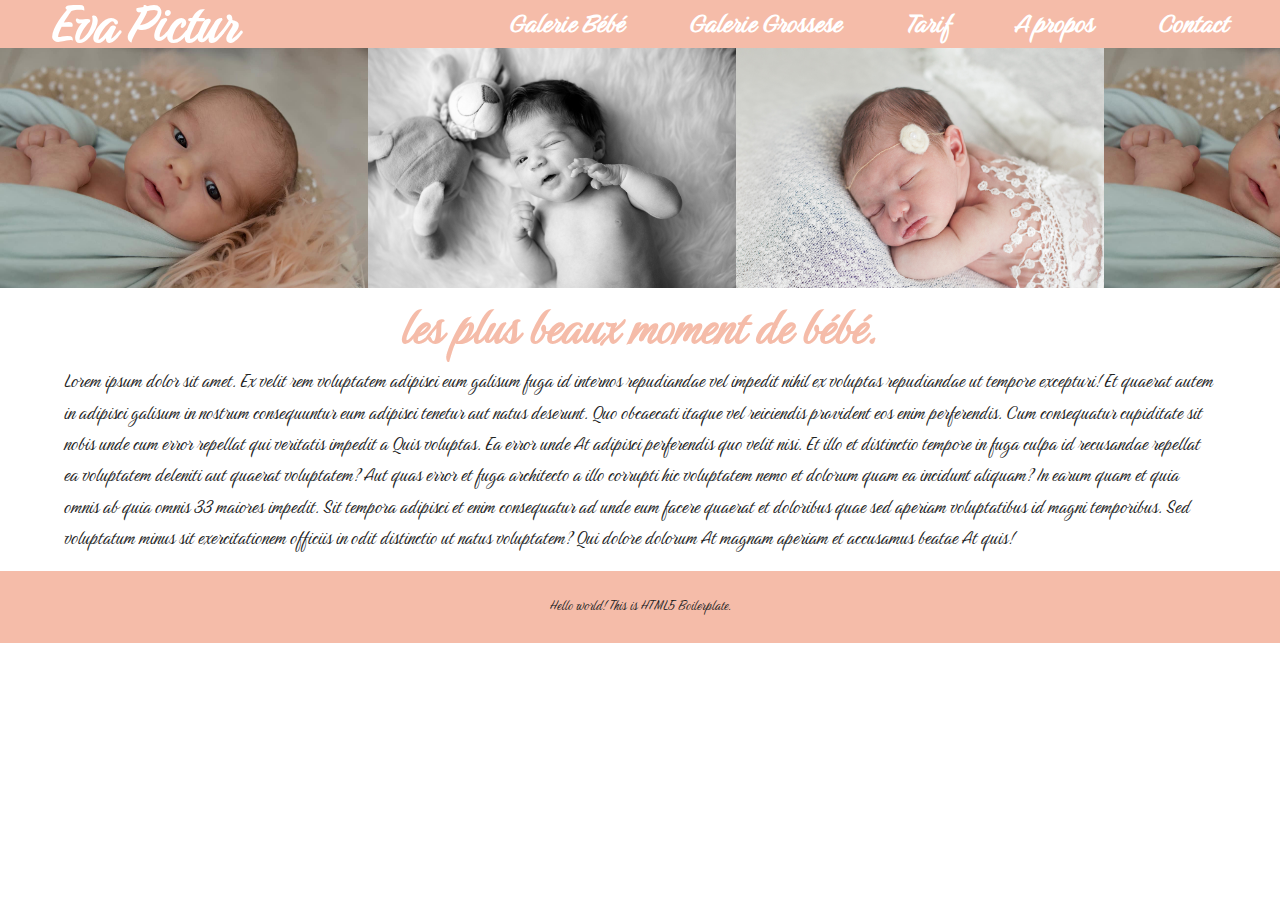
==== commit 462704c7: "maj" ====
--- a/index.html
+++ b/index.html
@@ -45,14 +45,14 @@
 <main>
   <section class="fond">
       <section class="caroussel">
-          <section class="player">
+          <figure class="player">
             <img src="./img/bebe-banniere-01.jfif" alt="bebe-b01">
             <img src="./img/bebe-banniere-02.jpg" alt="bebe-b02">
             <img src="./img/bebe-banniere-04.jfif" alt="bebe-b03">
             <img src="./img/bebe-banniere-01.jfif" alt="bebe-b01">
             <img src="./img/bebe-banniere-02.jpg" alt="bebe-b02">
             <img src="./img/bebe-banniere-04.jfif" alt="bebe-b03">
-          </section>
+          </figure>
       </section>
     </section>
     <section class="text">
@@ -76,12 +76,8 @@
   <script src="js/plugins.js"></script>
   <script src="js/main.js"></script>
 
-  <!-- Google Analytics: change UA-XXXXX-Y to be your site's ID. -->
-  <script>
-    window.ga = function () { ga.q.push(arguments) }; ga.q = []; ga.l = +new Date;
-    ga('create', 'UA-XXXXX-Y', 'auto'); ga('set', 'anonymizeIp', true); ga('set', 'transport', 'beacon'); ga('send', 'pageview')
-    </script>
-<script type="text/javascript">
+
+<script >
   window.addEventListener('scroll', function(){
       const header =document.querySelector('header');
       header.classList.toggle("sticky", window.scrollY > 0 );
--- a/css/index.css
+++ b/css/index.css
@@ -163,6 +163,19 @@
 }
 @media(max-width:1360px){
     
+    .eva a {
+        color: #fff;
+        font-size: 200%;
+        text-decoration: none;
+    
+    }
+    .navbar .title a {
+        font-size: 2em;
+        color: #fff;
+        text-decoration: none;
+        margin-left: 2em;
+        font-weight: 700;
+    }
     .text {
         width: 90%;
         justify-content: space-evenly;
@@ -223,12 +236,13 @@
 
     .fond .caroussel {
         background-color:#f5bca900 ;
-        height: 15em;
+        height: 17em;
     }
     .fond .caroussel img {
         counter-reset: inherit;
         cursor: pointer;
-        width: 100%;
+        width: 15em;
+        height: 17em;
     }
     .fond .caroussel img {
         display: flex;
@@ -238,14 +252,74 @@
         overflow: visible;
         
     }
+header {
+    overflow: visible;
+    position: sticky;
+    z-index: 1;
+}
+header, 
+header.sticky{
+    padding: 10px 20px;
+}
+
+header .navbar li{
+    margin-left: 0px;
+}
+
+header .navbar li a {
+    text-decoration: none;
+    color: #fff;
+    font-size: 1.6em;
+    font-weight: 300;
+}
+
+.navbar{
+    display: none;
+}
+/*section{
+    padding: 20px;
+}*/
+
+header .navbar.active{
+    width: 100%;
+    height: calc(100% 50%);
+    position: fixed ;
+    top: 3em;
+    left:0;
+    display: flex;
+    justify-content: center;
+    flex-direction: column;
+    background:#F5BCA9;
+    align-items: center;
+    z-index: 1;
+}
+
+.menuToggle{
+    position: relative;
+    width: 40px;
+    height: 40px;
+    background-image: url(menu.png);
+    background-repeat: no-repeat;
+    background-position: center;
+    cursor: pointer;
+    background-size: 30px;
+    
+}
+
+.menuToggle.active
+{
+    background-size: 25px;
+    background-repeat: no-repeat;
+    background-origin: center;
+}
+
+header.sticky .menuToggle{
+    filter: invert(1);
+    
+}
 }
 @media(max-width:580px){
-    .eva a {
-        color: #fff;
-        font-size: 200%;
-        text-decoration: none;
-    
-    }
+    
     @keyframes mesImages {
         0% {
             transform: translateX(0);
@@ -274,71 +348,7 @@
     font-size: 100%;
     text-align: justify;
 } 
-header {
-    overflow: visible;
-    position: sticky;
-    z-index: 1;
-}
-header, 
-header.sticky{
-    padding: 10px 20px;
-}
-
-header .navbar li{
-    margin-left: 0px;
-}
-
-header .navbar li a {
-    text-decoration: none;
-    color: #fff;
-    font-size: 1.6em;
-    font-weight: 300;
-}
-
-.navbar{
-    display: none;
-}
-/*section{
-    padding: 20px;
-}*/
-
-header .navbar.active{
-    width: 100%;
-    height: calc(100% -68px);
-    position: fixed ;
-    top: 3em;
-    left:0;
-    display: flex;
-    justify-content: center;
-    flex-direction: column;
-    background:#F5BCA9;
-    align-items: center;
-    z-index: 1;
-}
-
-.menuToggle{
-    position: relative;
-    width: 40px;
-    height: 40px;
-    background-image: url(menu.png);
-    background-repeat: no-repeat;
-    background-position: center;
-    cursor: pointer;
-    background-size: 30px;
-    
-}
-
-.menuToggle.active
-{
-    background-size: 25px;
-    background-repeat: no-repeat;
-    background-origin: center;
-}
-
-header.sticky .menuToggle{
-    filter: invert(1);
-    
-}
+
 }
 @media(max-width:400px){
 .fond .caroussel img {
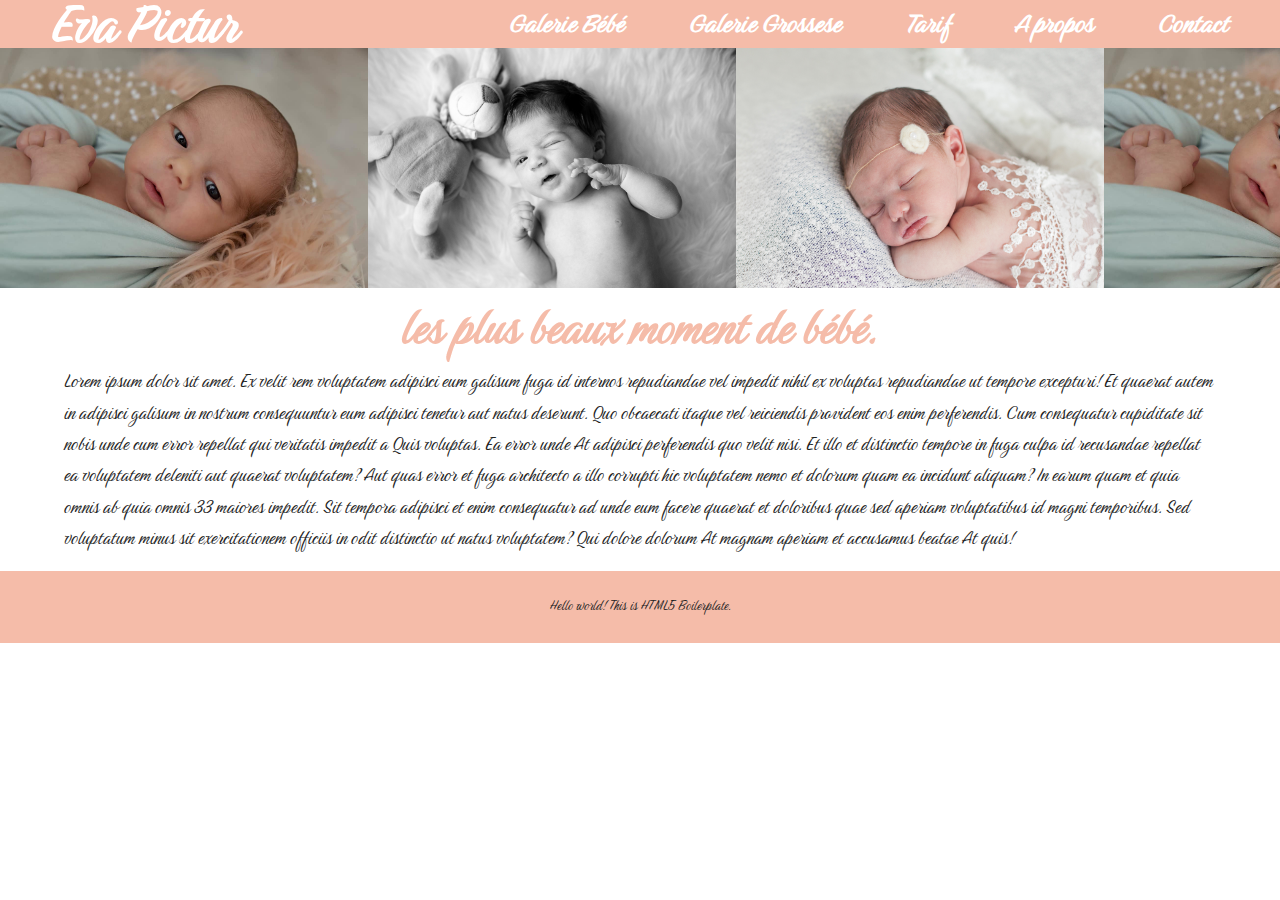
==== commit 73d4162c: "maj commentaire" ====
--- a/index.html
+++ b/index.html
@@ -29,6 +29,7 @@
 </head>
 
 <body>
+  <!--NAVBAR EVEC MENU DEROULANT EN RESPONSIVES AVEC OBJET/CLASS INSTENCIER EN JS-->
   <header>
     <h1 class="eva"><a href="index.html">Eva Pictur</a></h1>
     <article class="menuToggle" onclick="toggleMenu();"></article>
@@ -76,7 +77,7 @@
   <script src="js/plugins.js"></script>
   <script src="js/main.js"></script>
 
-
+<!--SCRIPT JS MENU DEROULANT EN RESPONSIVES -->
 <script >
   window.addEventListener('scroll', function(){
       const header =document.querySelector('header');
